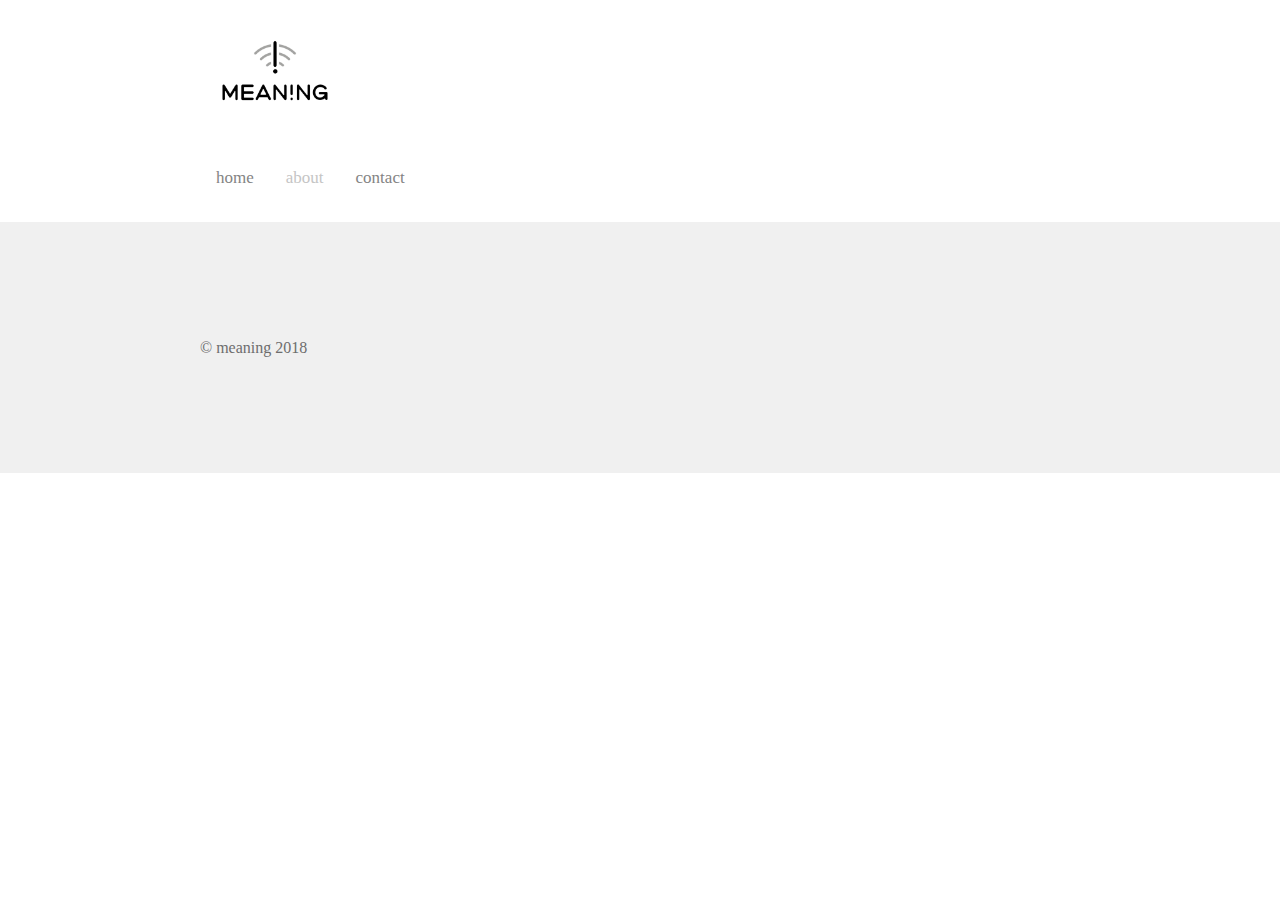
==== about.html @ 09744913 "about, contact html 생성 css about grid 작성 시작" ====
<!DOCTYPE html>
<html lang="kr" dir="ltr">

<head>
  <meta charset="utf-8">
  <title>meaning</title>
  <link rel="stylesheet" href="css/style.css">
  <link href="https://fonts.googleapis.com/css?family=Nanum+Gothic" rel="stylesheet">
</head>

<body>
  <div class="site-header">
    <a href="index.html"><img src="img/meaning_logo.jpg" alt="Meaning Logo" id="meaning_logo"></a>
    <div class="topnav">
      <a href="index.html">home</a>
      <a class="active" href="about.html">about</a>
      <a href="contact.html">contact</a>
    </div>
  </div>

  <div class="site-content">
      <div class="about-grid">

  </div>

  <div class="site-footer">
    <p id="meaning-copyright">
      © meaning 2018
    </p>
  </div>
</body>

</html>
---- css/style.css ----
body {
  margin: 0px;
}

a {
  text-decoration: none;
}

h1, h2, p {
  text-align: center;
	font-family: verdana;
}

h2{
	font-size: 19px;
}

.main-grid {
  display: grid;
  margin-left: 300px;
  margin-right: 300px;
  grid-template-columns: repeat(2, 1fr);
  grid-auto-rows: minmax(100px, auto);
  grid-gap: 30px;
  text-align: center;
  color: #444444;
}

.expression {
  font-family: verdana;
	color: #333333;
  grid-column: 1/3;
  margin-top: 150px;
  margin-bottom: 100px;
}

.expression-article {
  font-family: Verdana, 'Nanum Gothic', sans-serif;
  grid-column: 1/3;
  margin-bottom: 80px;
}

.article{
  margin-bottom: 100px;
}

.article p {
  text-align: justify;
  font-family: Verdana, 'Nanum Gothic', sans-serif;
}

.english-article{
  font-size: 13px;
}

.meaning-link {
  grid-column: 1/3;
  text-align: center;
  margin-bottom: 200px;
}

.site-content img {
  width: 70px;
  height: auto;
  padding: 5px;
}

#meaning_logo {
  width: 150px;
  height: 150px;
}

.site-header {
  padding-left: 200px;
  border-bottom: solid #f0f0f0 1px;
}

.site-footer{
  background-color: #f0f0f0;
  padding: 100px;
  padding-left: 200px;
}

#meaning-copyright{
  text-align: left;
  color: #6d6d6d;
}

/* Add a black background color to the top navigation */
.topnav {
  overflow: hidden;
  margin-bottom: 20px;
}

/* Style the links inside the navigation bar */
.topnav a {
  float: left;
  color: #848484;
  text-align: center;
  padding: 14px 16px;
  text-decoration: none;
  font-size: 17px;
}

/* Change the color of links on hover */
.topnav a:hover {
  color: #c5c5c5;
}

/* Add a color to the active/current link */
.topnav a.active {
  color: #c5c5c5;
}

.about-grid{
    display: grid;
    margin-left: 300px;
    margin-right: 300px;
    grid-template-columns: repeat(2, 1fr);
    grid-auto-rows: minmax(100px, auto);
    grid-gap: 30px;
    text-align: center;
    color: #444444;
}
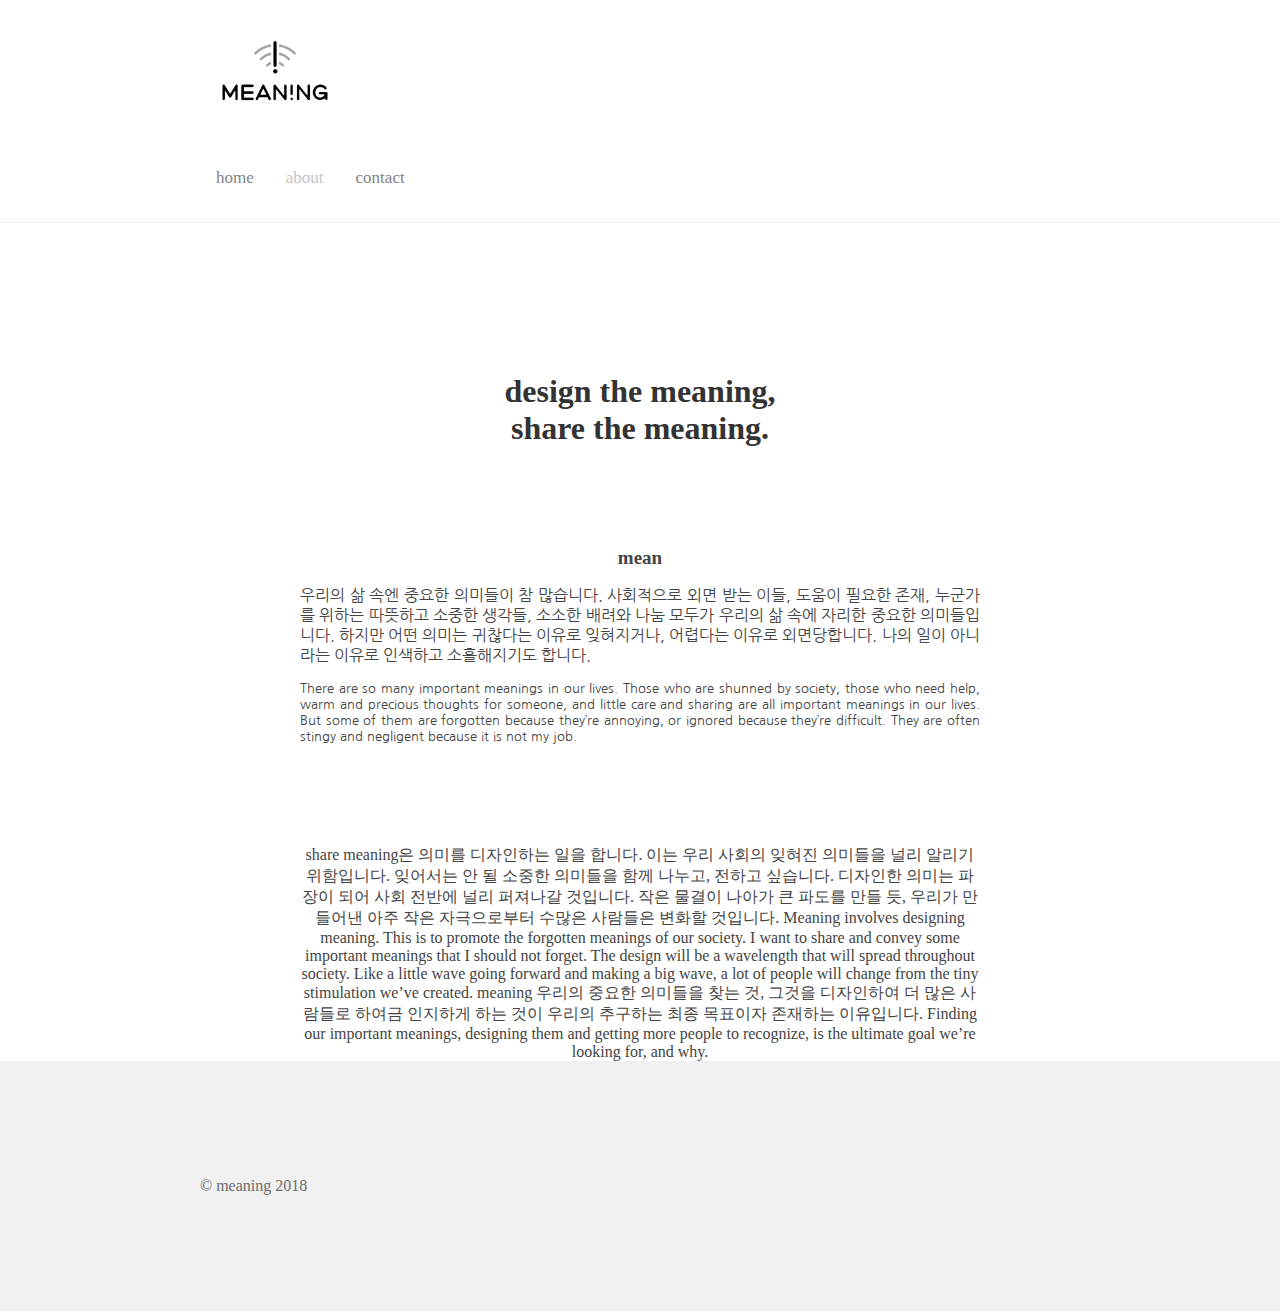
==== commit 2d0d3172: "about.html 작업 진행" ====
--- a/about.html
+++ b/about.html
@@ -19,15 +19,48 @@
   </div>
 
   <div class="site-content">
-      <div class="about-grid">
+    <div class="about-layout">
+      <div class="expression">
+        <h1>design the meaning,<br>
+          share the meaning.</h1>
+      </div>
 
-  </div>
+      <h2>mean</h2>
+      
+      <div class="article">
+        <p>
+          우리의 삶 속엔 중요한 의미들이 참 많습니다. 사회적으로 외면 받는 이들, 도움이 필요한 존재, 누군가를 위하는 따뜻하고 소중한 생각들, 소소한 배려와 나눔 모두가 우리의 삶 속에 자리한 중요한 의미들입니다. 하지만 어떤 의미는 귀찮다는 이유로 잊혀지거나, 어렵다는 이유로 외면당합니다. 나의 일이 아니라는 이유로 인색하고 소홀해지기도 합니다.
+        </p>
+        <div class="english-article">
+          <p>
+            There are so many important meanings in our lives. Those who are shunned by society, those who need help, warm and precious thoughts for someone, and little care and sharing are all important meanings in our lives. But some of them are
+            forgotten
+            because they’re annoying, or ignored because they’re difficult. They are often stingy and negligent because it is not my job.
+          </p>
+        </div>
+      </div>
 
-  <div class="site-footer">
-    <p id="meaning-copyright">
-      © meaning 2018
-    </p>
-  </div>
+
+
+      share
+
+      meaning은 의미를 디자인하는 일을 합니다. 이는 우리 사회의 잊혀진 의미들을 널리 알리기 위함입니다. 잊어서는 안 될 소중한 의미들을 함께 나누고, 전하고 싶습니다. 디자인한 의미는 파장이 되어 사회 전반에 널리 퍼져나갈 것입니다. 작은 물결이 나아가 큰 파도를 만들 듯, 우리가 만들어낸 아주 작은 자극으로부터 수많은 사람들은 변화할 것입니다.
+      Meaning involves designing meaning. This is to promote the forgotten meanings of our society. I want to share and convey some important meanings that I should not forget. The design will be a wavelength that will spread throughout society.
+      Like
+      a little wave going forward and making a big wave, a lot of people will change from the tiny stimulation we’ve created.
+
+      meaning
+
+      우리의 중요한 의미들을 찾는 것, 그것을 디자인하여 더 많은 사람들로 하여금 인지하게 하는 것이 우리의 추구하는 최종 목표이자 존재하는 이유입니다.
+
+      Finding our important meanings, designing them and getting more people to recognize, is the ultimate goal we’re looking for, and why.
+    </div>
+
+    <div class="site-footer">
+      <p id="meaning-copyright">
+        © meaning 2018
+      </p>
+    </div>
 </body>
 
 </html>
--- a/css/style.css
+++ b/css/style.css
@@ -112,13 +112,10 @@
   color: #c5c5c5;
 }
 
-.about-grid{
-    display: grid;
+.about-layout{
     margin-left: 300px;
     margin-right: 300px;
-    grid-template-columns: repeat(2, 1fr);
     grid-auto-rows: minmax(100px, auto);
-    grid-gap: 30px;
     text-align: center;
     color: #444444;
 }
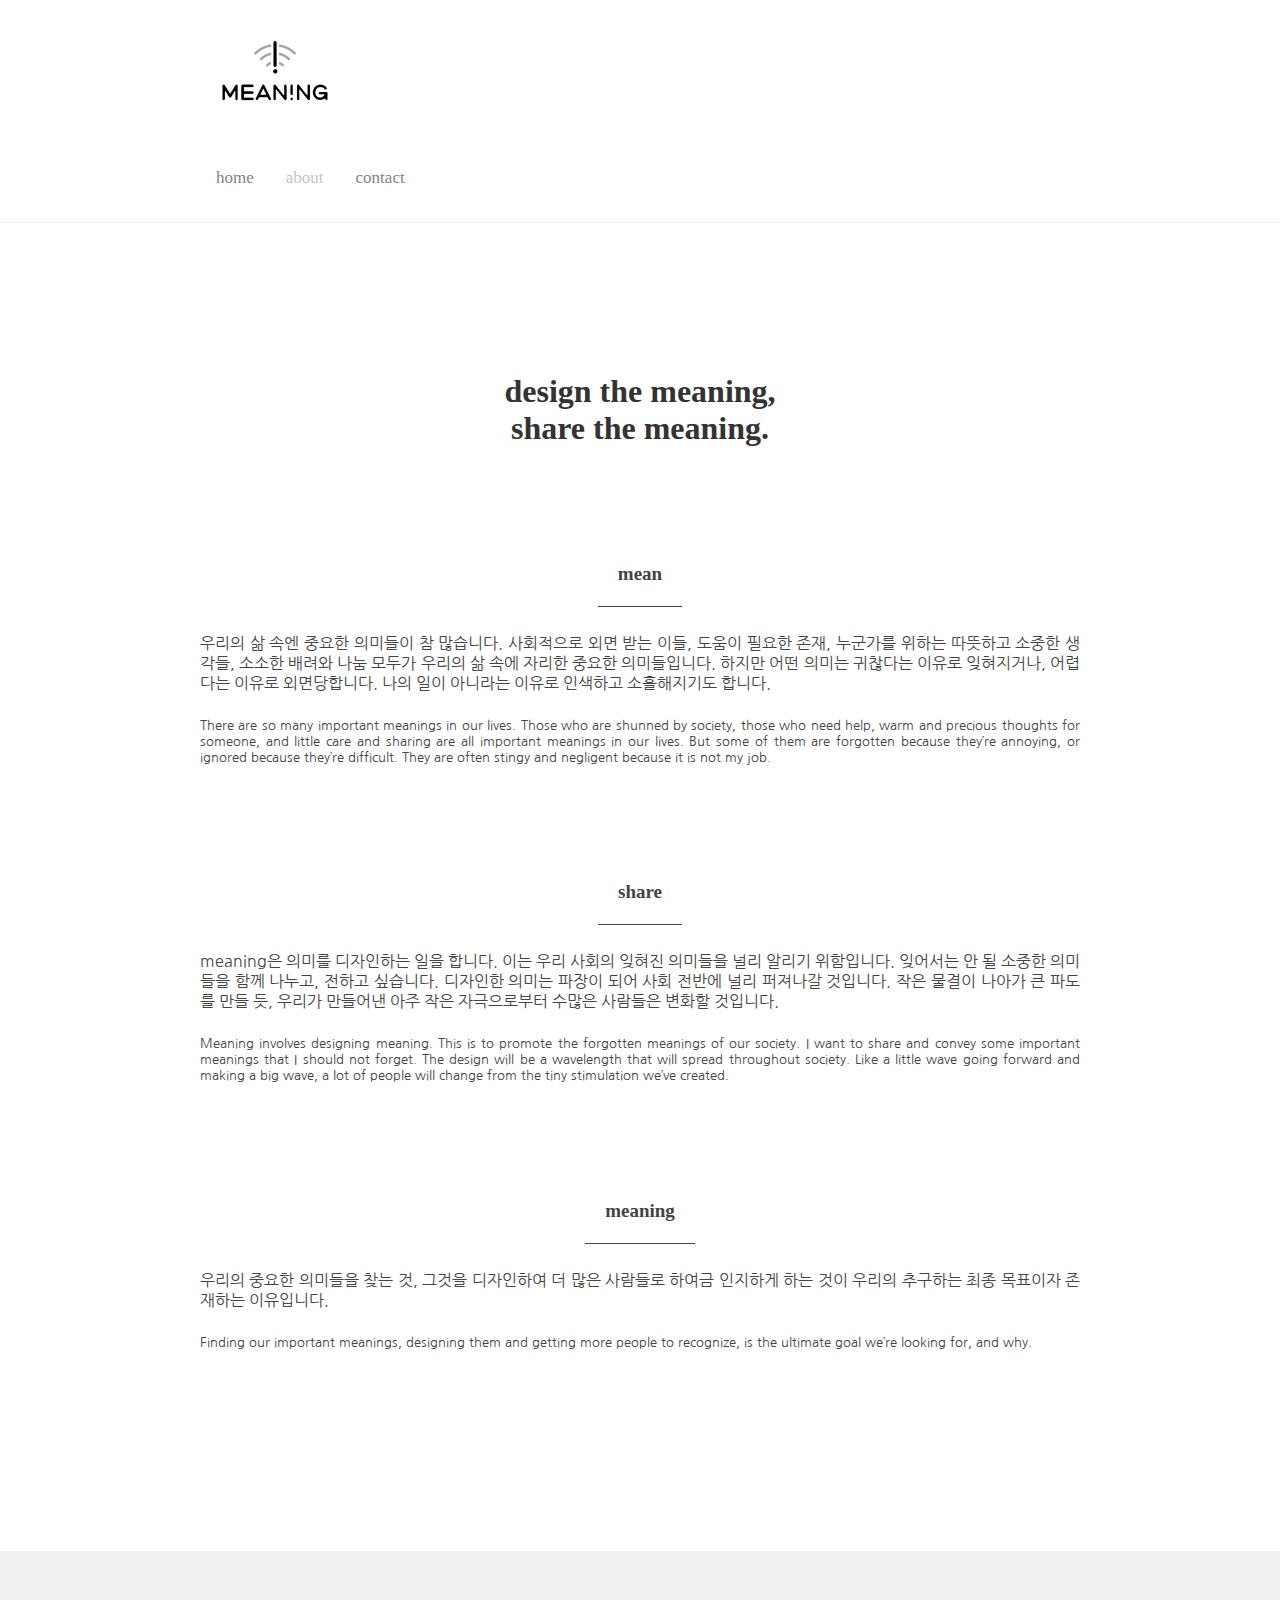
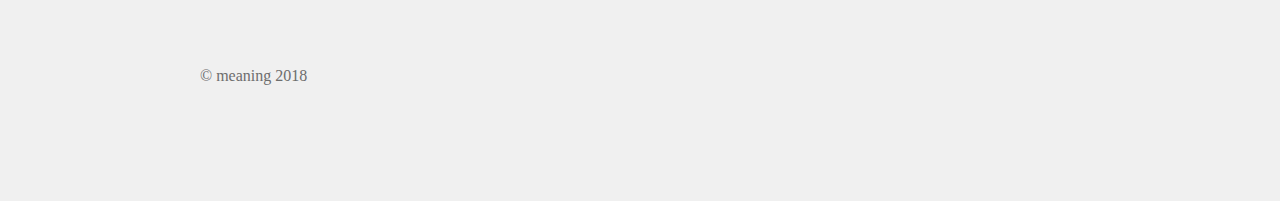
==== commit 62ff1dfe: "about html, css 완성" ====
--- a/about.html
+++ b/about.html
@@ -25,8 +25,9 @@
           share the meaning.</h1>
       </div>
 
-      <h2>mean</h2>
-      
+      <div class="keyword-UL">
+        <h2>mean</h2>
+      </div>
       <div class="article">
         <p>
           우리의 삶 속엔 중요한 의미들이 참 많습니다. 사회적으로 외면 받는 이들, 도움이 필요한 존재, 누군가를 위하는 따뜻하고 소중한 생각들, 소소한 배려와 나눔 모두가 우리의 삶 속에 자리한 중요한 의미들입니다. 하지만 어떤 의미는 귀찮다는 이유로 잊혀지거나, 어렵다는 이유로 외면당합니다. 나의 일이 아니라는 이유로 인색하고 소홀해지기도 합니다.
@@ -40,27 +41,43 @@
         </div>
       </div>
 
+      <div class="keyword-UL">
+        <h2>share</h2>
+      </div>
+      <div class="article">
+        <p>
+          meaning은 의미를 디자인하는 일을 합니다. 이는 우리 사회의 잊혀진 의미들을 널리 알리기 위함입니다. 잊어서는 안 될 소중한 의미들을 함께 나누고, 전하고 싶습니다. 디자인한 의미는 파장이 되어 사회 전반에 널리 퍼져나갈 것입니다. 작은 물결이 나아가 큰 파도를 만들 듯, 우리가 만들어낸 아주 작은 자극으로부터 수많은 사람들은 변화할 것입니다.
+        </p>
+        <div class="english-article">
+          <p>
+            Meaning involves designing meaning. This is to promote the forgotten meanings of our society. I want to share and convey some important meanings that I should not forget. The design will be a wavelength that will spread throughout
+            society.
+            Like
+            a little wave going forward and making a big wave, a lot of people will change from the tiny stimulation we’ve created.
+          </p>
+        </div>
+      </div>
 
-
-      share
-
-      meaning은 의미를 디자인하는 일을 합니다. 이는 우리 사회의 잊혀진 의미들을 널리 알리기 위함입니다. 잊어서는 안 될 소중한 의미들을 함께 나누고, 전하고 싶습니다. 디자인한 의미는 파장이 되어 사회 전반에 널리 퍼져나갈 것입니다. 작은 물결이 나아가 큰 파도를 만들 듯, 우리가 만들어낸 아주 작은 자극으로부터 수많은 사람들은 변화할 것입니다.
-      Meaning involves designing meaning. This is to promote the forgotten meanings of our society. I want to share and convey some important meanings that I should not forget. The design will be a wavelength that will spread throughout society.
-      Like
-      a little wave going forward and making a big wave, a lot of people will change from the tiny stimulation we’ve created.
-
-      meaning
-
-      우리의 중요한 의미들을 찾는 것, 그것을 디자인하여 더 많은 사람들로 하여금 인지하게 하는 것이 우리의 추구하는 최종 목표이자 존재하는 이유입니다.
-
-      Finding our important meanings, designing them and getting more people to recognize, is the ultimate goal we’re looking for, and why.
+      <div class="keyword-UL">
+        <h2>meaning</h2>
+      </div>
+      <div class="article">
+        <p>
+          우리의 중요한 의미들을 찾는 것, 그것을 디자인하여 더 많은 사람들로 하여금 인지하게 하는 것이 우리의 추구하는 최종 목표이자 존재하는 이유입니다.
+        </p>
+        <div class="english-article">
+          <p>
+            Finding our important meanings, designing them and getting more people to recognize, is the ultimate goal we’re looking for, and why.
+          </p>
+        </div>
+      </div>
     </div>
-
-    <div class="site-footer">
-      <p id="meaning-copyright">
-        © meaning 2018
-      </p>
-    </div>
+  </div>
+  <div class="site-footer">
+    <p id="meaning-copyright">
+      © meaning 2018
+    </p>
+  </div>
 </body>
 
 </html>
--- a/css/style.css
+++ b/css/style.css
@@ -8,17 +8,30 @@
 
 h1, h2, p {
   text-align: center;
-	font-family: verdana;
+  font-family: verdana;
 }
 
-h2{
-	font-size: 19px;
+h2 {
+  font-size: 19px;
+}
+
+.keyword-UL h2{
+  display: inline-block;
+  padding-left: 20px;
+  padding-right: 20px;
+  padding-bottom: 5px;
+}
+
+.keyword-UL{
+  display: inline-block;
+  border-bottom: 1px solid #444444;
+  margin-bottom: 10px;
 }
 
 .main-grid {
   display: grid;
-  margin-left: 300px;
-  margin-right: 300px;
+  margin-left: 200px;
+  margin-right: 200px;
   grid-template-columns: repeat(2, 1fr);
   grid-auto-rows: minmax(100px, auto);
   grid-gap: 30px;
@@ -28,7 +41,7 @@
 
 .expression {
   font-family: verdana;
-	color: #333333;
+  color: #333333;
   grid-column: 1/3;
   margin-top: 150px;
   margin-bottom: 100px;
@@ -40,29 +53,33 @@
   margin-bottom: 80px;
 }
 
-.article{
+.article {
   margin-bottom: 100px;
 }
 
 .article p {
   text-align: justify;
   font-family: Verdana, 'Nanum Gothic', sans-serif;
+  margin-bottom: 25px;
 }
 
-.english-article{
+.english-article {
   font-size: 13px;
 }
 
 .meaning-link {
   grid-column: 1/3;
   text-align: center;
-  margin-bottom: 200px;
 }
 
 .site-content img {
   width: 70px;
   height: auto;
   padding: 5px;
+}
+
+.site-content{
+  padding-bottom: 100px;
 }
 
 #meaning_logo {
@@ -75,13 +92,13 @@
   border-bottom: solid #f0f0f0 1px;
 }
 
-.site-footer{
+.site-footer {
   background-color: #f0f0f0;
   padding: 100px;
   padding-left: 200px;
 }
 
-#meaning-copyright{
+#meaning-copyright {
   text-align: left;
   color: #6d6d6d;
 }
@@ -112,10 +129,10 @@
   color: #c5c5c5;
 }
 
-.about-layout{
-    margin-left: 300px;
-    margin-right: 300px;
-    grid-auto-rows: minmax(100px, auto);
-    text-align: center;
-    color: #444444;
+.about-layout {
+  margin-left: 200px;
+  margin-right: 200px;
+  grid-auto-rows: minmax(100px, auto);
+  text-align: center;
+  color: #444444;
 }
